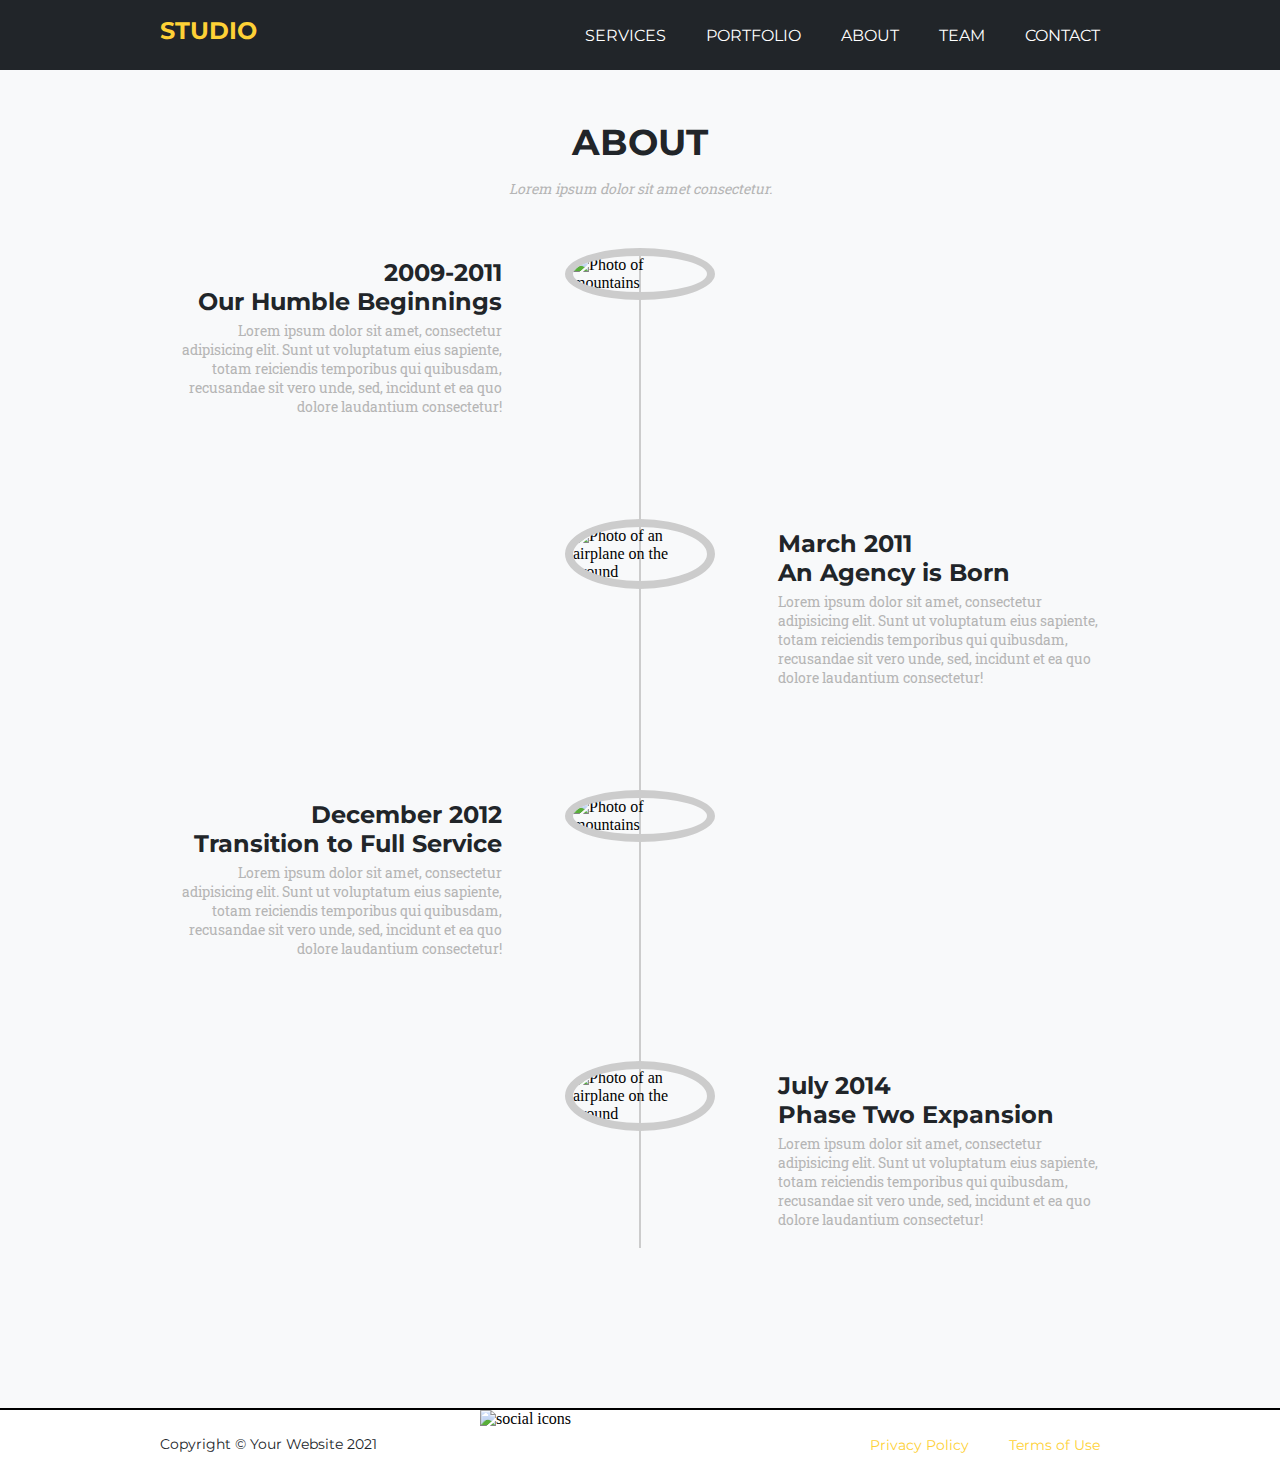
==== about.html @ 63127d1f "project completed" ====
<!doctype html>
<html lang="en">
<head>
<meta charset="UTF-8">
<title>About</title>
	
	<link rel="preconnect" href="https://fonts.googleapis.com">
	<link rel="preconnect" href="https://fonts.gstatic.com" crossorigin>
	<link href="https://fonts.googleapis.com/css2?family=Montserrat:wght@300;700&family=Roboto+Slab:wght@400;700&display=swap" rel="stylesheet">
	<link href="https://fonts.googleapis.com/icon?family=Material+Icons"
      rel="stylesheet">
	
	<link rel="stylesheet" href="css/style.css">
	
</head>

<body>
	<header>
		<nav>
			<h1>Studio</h1>
			
			<ul>
				<li><a href="index.html">Services</a></li>
				<li><a href="portfolio.html">Portfolio</a></li>
				<li><a href="about.html">About</a></li>
				<li><a href="team.html">Team</a></li>
				<li><a href="contact.html">Contact</a></li>
			</ul>
			
			<a href="" id="ham-menu"><img src="https://fit-front-end-course.s3.amazonaws.com/ham-menu.png" class="ham-menu" alt="hamburger menu"></a>
			
		</nav>
		
		
	</header>
	
	<h2>ABOUT</h2>
	<p class="h2-sub"><em>Lorem ipsum dolor sit amet consectetur.</em></p>
	
	
	<ul class="timeline">
		<div class="vertical-line"></div>
		
		<li>
			<div class="timeline-text-left">
				<h3 class="right-align">2009-2011<br>
				Our Humble Beginnings</h3>
				<p class="right-align">Lorem ipsum dolor sit amet, consectetur adipisicing elit. Sunt ut voluptatum eius sapiente, totam reiciendis temporibus qui quibusdam, recusandae sit vero unde, sed, incidunt et ea quo dolore laudantium consectetur!</p>
			</div>
			<div class="timeline-image">
				<img src="https://fit-front-end-course.s3.amazonaws.com/about/1.jpg" class="timeline-image-style" alt="Photo of mountains">
			</div>	
		</li>
	
		<li>
			<div class="timeline-image">
				<img src="https://fit-front-end-course.s3.amazonaws.com/about/2.jpg" class="timeline-image-style" alt="Photo of an airplane on the ground">
			</div>	
			<div class="timeline-text-right">
				<h3 class="left-align">March 2011<br>
				An Agency is Born</h3>
				<p class="left-align">Lorem ipsum dolor sit amet, consectetur adipisicing elit. Sunt ut voluptatum eius sapiente, totam reiciendis temporibus qui quibusdam, recusandae sit vero unde, sed, incidunt et ea quo dolore laudantium consectetur!</p>
			</div>
			
		</li>
		
		<li>
			<div class="timeline-text-left">
			<h3 class="right-align">December 2012<br>
			Transition to Full Service</h3>
			<p class="right-align">Lorem ipsum dolor sit amet, consectetur adipisicing elit. Sunt ut voluptatum eius sapiente, totam reiciendis temporibus qui quibusdam, recusandae sit vero unde, sed, incidunt et ea quo dolore laudantium consectetur!</p>
			</div>
			<div class="timeline-image">
			<img src="https://fit-front-end-course.s3.amazonaws.com/about/3.jpg" class="timeline-image-style" alt="Photo of mountains">
			</div>	
		</li>
	
		<li>
			<div class="timeline-text-right">
			<h3 class="left-align">July 2014<br>
			Phase Two Expansion</h3>
			<p class="left-align">Lorem ipsum dolor sit amet, consectetur adipisicing elit. Sunt ut voluptatum eius sapiente, totam reiciendis temporibus qui quibusdam, recusandae sit vero unde, sed, incidunt et ea quo dolore laudantium consectetur!</p>
			</div>
			<div class="timeline-image">
			<img src="https://fit-front-end-course.s3.amazonaws.com/about/4.jpg" class="timeline-image-style" alt="Photo of an airplane on the ground">
			</div>	
		</li>

	</ul>
	
	<footer>
	
		<div id="copyright">
		<p>Copyright © Your Website 2021</p>
		</div>
		<div id="footer-social">
		<img src="https://fit-front-end-course.s3.amazonaws.com/social-icons.png" alt="social icons" class="icons">
		</div>
		<div id="footer-nav">
			<ul>
				<li><a href="#">Privacy Policy</a></li>
				<li><a href="#">Terms of Use</a></li>
			</ul>
		</div>
		
	</footer>
	
	
</body>
</html>
---- css/style.css ----
@charset "UTF-8";
/* CSS Document */

html {
	background-color:#FFFFFF;
}

body {
	background-color: #f8f9fa;
	margin:0;
}

#h1 {
	padding-top:0;
}

header {
	height: 70px;
	background-color: #212529;
}

#ham-menu {
	display:none;
}

.ham-menu {
	height:50px;
}

.masthead {
 	min-height: 700px;
	background-image:url(https://fit-front-end-course.s3.amazonaws.com/header-bg.jpg);
	background-size:cover;
    background-position:center;
}

header nav {
	display:flex;
	margin:0 auto;
	max-width: 960px;
}

header nav a {
	font-family: 'montserrat';
	font-weight: 300px;
	font-size: 16px;
	text-transform: uppercase;
	text-decoration: none;
	color: #FFFFFF;
}

header nav a:hover {
	color: #fed136;
}

header nav ul {
  display:flex;
  justify-content:flex-end;
  list-style-type:none;
  margin-left:auto;
}

li {
	padding:10px 20px;
}

.masthead div {
	padding-top: 200px;
	font-family: 'montserrat';
	font-weight: 700;
	font-size: 60px;
	text-align: center;
	color: #FFFFFF;
}

.masthead div p {
	font-size: 30px;
	margin-bottom: 0;
	color: #FFFFFF;
}

p {
	font-family: 'roboto slab';
	font-weight: 400;
	font-size: 14px;
	text-align: center;
	color:#B5B5B5;
	margin: 0;
}

footer {
	display:flex;
	margin:0 auto;
	justify-content:space-between;
	/*max-width: 960px;*/
	height:60px;
	border-top: 2px solid black;
	padding-bottom: 10px;
	background-color: #FFFFFF;
}

#copyright {
	width:320px;
	padding-top:25px;
	margin-left:auto;
}

#copyright p {
	font-family: 'montserrat';
	font-size:14px;
	text-align: left;
	color: #212529;
}

#footer-social {
	width: 320px;
}

#footer-nav {
	width:320px;
	margin-right:auto;
}

#footer-nav a {
	font-family: 'montserrat';
	font-size:14px;
	text-decoration: none;
	color: #fed136;
}

#footer-nav ul {
  display:flex;
  justify-content:flex-end;
  list-style-type:none;
}

h1{
	font-family: 'montserrat';
	font-size: 24px;
	font-weight: 700;
	text-transform:uppercase;
	color: #FED136;
}

h2{
	display: block;
	width: 100%;
	font-family: 'Montserrat';
	font-weight: 700;
	text-transform: uppercase;
	font-size: 36px;
	text-align: center;
	color:#212529;
	margin:0;
	padding-top: 50px;
	padding-bottom:15px;
}

h3 {
	font-family: 'Montserrat';
	font-weight: 700;
	font-size: 24px;
	text-align:center;
	color:#212529;
	margin-bottom:0;
	padding-bottom: 5px;
	margin-top: 10px;
}

section{
	display: flex;
	flex-wrap:wrap;
	max-width:960px;
	margin:50px auto;
}

.h2-sub {
	display: block;
	width: 100%;
	margin-bottom:50px;
}

.three-column {
	width: 300px;
	padding: 10px;
	/*margin-top: 50px;*/
	margin-bottom: 30px;
}

.icons {
	display: block;
	margin:0 auto 20px;
}

button {
	display:block;
	margin:20px auto;
	border-radius:.25rem;
	font-family: 'montserrat';
	font-weight: 700;
	font-size: 16px;
	height: 60px;
	padding: 10px 40px 10px 40px;
	color: #FFFFFF;
	background-color: #fed136;
	border:none;
}

button:hover {
	background-color: #E2BB35;
}

.team-photos {
	border-radius: 50%;
	max-width:200px;
	display: block;
	margin:0 auto 20px;
	border: 8px solid #CCCCCC;
}

#team-para {
	width:60%;
	margin:0 auto 50px;
}

.portfolio {
	background-color: #FFFFFF;
	padding:10px 0 25px 0;
	margin-top:0;
}

.portfolio-images {
  display: block;
  width: 300px;
  height: auto;
}

.image-container {
  position: relative;
  width: 100%;
}



/*hover-overlay*/

.overlay {
  position: absolute;
  top: 0;
  bottom: 0;
  left: 0;
  right: 0;
  height: 100%;
  width: 100%;
  opacity: 0;
  transition: .5s ease;
  background-color: #fed136;
}

.image-container:hover .overlay {
  opacity: 0.9;
}

.overlay-text {
  color: #FFFFFF;
  font-size: 100px;
  text-align:center;
  font-family: 'montserrat';
  font-weight:700;
  position: absolute;
  top: 20%;
  bottom: 0;
  left: 0;
  right: 0;
  height: 100%;
  width: 100%;
  opacity: 0;
  transition: .5s ease;
}

.image-container:hover .overlay-text {
  opacity: 1;
}

/* end hover overlay*/


/*modal*/

.modal {
  position:absolute;
  width:60%;
  padding:20px;
  top:200px;
  left:0;
  right:0;
  margin:0 auto;
  border-radius:20px;
  background-color:white;
  box-shadow:3px 3px 12px gray;
  text-align:center;
	
  display:none;
}
.modal_on {
  display:block;
}

.modal-images {
	max-height: 600px;
	padding: 20px 0 20px 0;
}

/* end modal */

/* about page*/

.timeline {
	list-style:none;
	max-width: 960px;
	height:1160px;
	padding:0;
	margin:0 auto;
}

.timeline li {
	padding-top:0;
	padding-bottom:103px;
	display: flex;
}

.vertical-line {
	position:absolute;
	left: 50%;
	transform:translate(-50%);
	width: 2px;
	background-color:#CCCCCC;
	height: 1000px;
	
}

.timeline-text-left {
	width:35%;
	padding-right:20px;
}

.timeline-text-right {
	width:35%;
	padding-left:20px;
	margin-left:auto;
}

.right-align {
	text-align: right;
}

.left-align {
	text-align: left;
}

.right-align h3 {
	margin-top:0;
}

.timeline-image {
	position:absolute;
	left: 50%;
	transform:translate(-50%);
	max-width: 150px;
	z-index: 100;
}

.timeline-image-style {
	height:135px;
	width:134px;
	border-radius:100%;
	border: 8px solid #CCCCCC;
}

/* end about page */

/* contact page*/


main {
	min-height:700px;
	background-color: #212529;
	background-image:url(https://fit-front-end-course.s3.amazonaws.com/map-image.png)
}

main h2 {
	color: #FFFFFF;
	padding-top:100px;
}

form {
	display: flex;
	max-width:960px;
	margin:0 auto;
	padding-bottom: 20px;
}

.left {
	display:block;
	width:50%;
}

.right {
	display:block;
	width:50%;
}

input {
	font-family: 'montserrat';
	font-weight: 700;
	color: #cccccc;
	border:1px solid #cccccc;
	border-radius:.25rem;
	/*display:block;*/
}

.left-form {
	padding:10px 283px 10px 20px;
	height: 40px;
	margin:10px;
}

.right-form {
	padding:10px 283px 174px 20px;
	height: 40px;
	margin:10px;
}




/*responsive*/

@media screen and (max-width: 768px) {
	
	header {
		/*display: flex;*/
	}
	
	header nav {
		display: flex;
		margin:0;
		padding-left:10%;
		height:70px;
	}
	
	#h1 {
	padding-top:0;
	display:flex;
}
	
	#ham-menu {
		display: flex;
		top: 50%;
		padding:10px 10% 10px 10px;
		margin-left:auto;
		height:70px;
		width:70px;
	}
	
	header nav ul {
		display: none;
	}
	
	#welcome {
		display: block;
	}
	
	/* footer */
	
	footer {
		flex-direction:column;
	}
	
	#copyright {
		margin:0 auto;
		justify-content: center;
	}
	
	#copyright p {
		text-align:center;
	}
	
	#footer-social {
		margin:0 auto;
		height: 40px;
	}
	
	#footer-nav {
		margin:0 auto;
	}
	
	#footer-nav ul {
		justify-content:center;
		padding:0;
	}
	
	
	.three-column {
		flex-direction:column;
		justify-content:center;
		margin:0 auto;
	}

	/* about page */
	.timeline {
		list-style:none;
		max-width: 960px;
		height:1300px;
		padding:0;
		margin:0 auto;
	}
	
	
	.vertical-line {
		position:absolute;
		left: 15%;
		transform:translate(-50%);
		width: 2px;
		background-color:#CCCCCC;
		height: 1100px;

	}
	
	.timeline-text-left {
		width:60%;
		margin-left: 25%;
		padding:0;
	}
	
	.timeline-text-right {
		width:60%;
		margin-left:25%;
		padding:0;
	}

	.right-align {
		text-align: left;
	}
	
	.timeline-image {
		position:absolute;
		left: 15%;
		max-width: 76px;
		z-index: 100;
	}

	.timeline-image-style {
		height:60px;
		width:60px;
		border-radius:100%;
		border: 8px solid #CCCCCC;
	}
	
	
	/* contact page */
	main {
		min-height: 900px;
	}
	
	form {
		flex-direction:column;
		justify-content: center;
	}
	
	.left {
		margin:0 auto;
		width:460px;
	}
	
	.right {
		margin:0 auto;
		width:460px;
	}

}
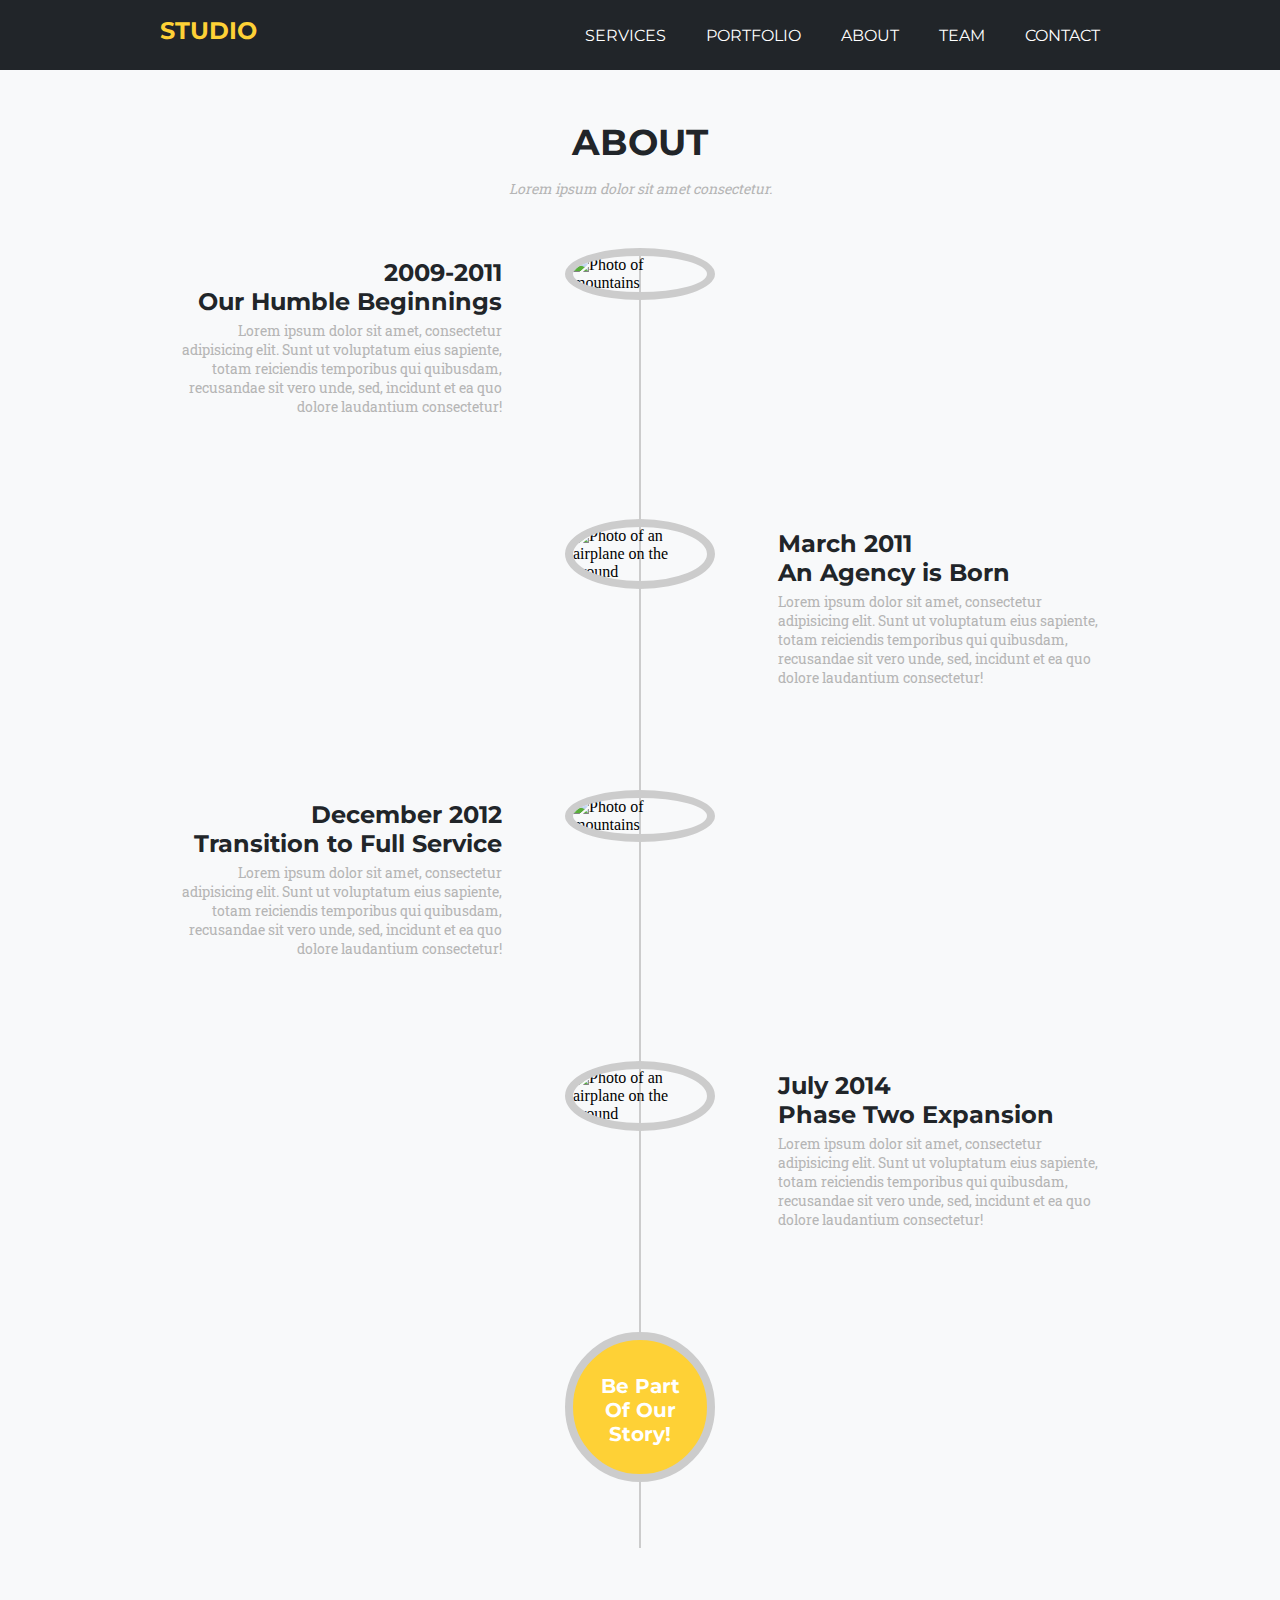
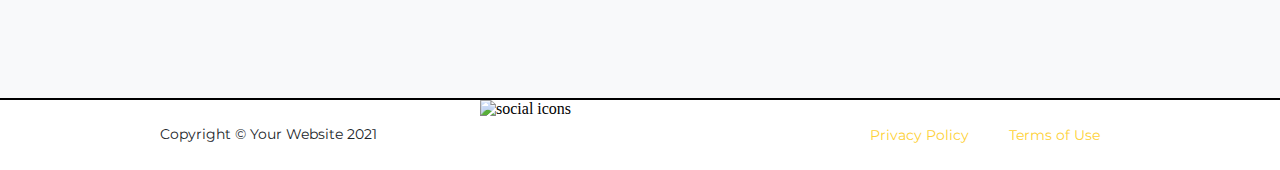
==== commit ae8c2d83: "edits to about page" ====
--- a/about.html
+++ b/about.html
@@ -85,6 +85,13 @@
 			<img src="https://fit-front-end-course.s3.amazonaws.com/about/4.jpg" class="timeline-image-style" alt="Photo of an airplane on the ground">
 			</div>	
 		</li>
+		
+		<li>
+			<div id="last-circle" class="timeline-text-left"><h3 class="right-align">Be Part Of Our Story!</h3></div>
+			<div id="yellow-circle">
+				<p id="yellow-circle-text">Be Part<br> Of Our<br> Story!</p>
+			</div>	
+		</li>
 
 	</ul>
 	
--- a/css/style.css
+++ b/css/style.css
@@ -318,7 +318,7 @@
 .timeline {
 	list-style:none;
 	max-width: 960px;
-	height:1160px;
+	height:1450px;
 	padding:0;
 	margin:0 auto;
 }
@@ -335,7 +335,7 @@
 	transform:translate(-50%);
 	width: 2px;
 	background-color:#CCCCCC;
-	height: 1000px;
+	height: 1300px;
 	
 }
 
@@ -375,6 +375,31 @@
 	width:134px;
 	border-radius:100%;
 	border: 8px solid #CCCCCC;
+}
+
+#last-circle {
+	display: none;
+}
+
+#yellow-circle {
+	height:134px;
+	width:134px;
+	background-color: #fed136;
+	border-radius:100%;
+	border: 8px solid #CCCCCC;
+	position:absolute;
+	left: 50%;
+	transform:translate(-50%);
+	z-index: 100;
+}
+
+#yellow-circle-text {
+	color: #FFFFFF;
+	font-family: 'montserrat';
+	font-weight: 700;
+	font-size: 20px;
+	text-align: center;
+	padding-top: 25%;
 }
 
 /* end about page */
@@ -511,7 +536,7 @@
 	.timeline {
 		list-style:none;
 		max-width: 960px;
-		height:1300px;
+		height:1400px;
 		padding:0;
 		margin:0 auto;
 	}
@@ -523,18 +548,20 @@
 		transform:translate(-50%);
 		width: 2px;
 		background-color:#CCCCCC;
-		height: 1100px;
+		height: 1250px;
 
 	}
 	
 	.timeline-text-left {
 		width:60%;
+		min-width:300px;
 		margin-left: 25%;
 		padding:0;
 	}
 	
 	.timeline-text-right {
 		width:60%;
+		min-width:300px;
 		margin-left:25%;
 		padding:0;
 	}
@@ -546,7 +573,7 @@
 	.timeline-image {
 		position:absolute;
 		left: 15%;
-		max-width: 76px;
+		min-width: 76px;
 		z-index: 100;
 	}
 
@@ -557,6 +584,22 @@
 		border: 8px solid #CCCCCC;
 	}
 	
+	#last-circle {
+		display: flex;
+	}
+	
+	#yellow-circle {
+		height:60px;
+		width:60px;
+		position:absolute;
+		left: 15%;
+		z-index: 100;
+	}
+
+	#yellow-circle-text {
+		display:none;
+	}
+	
 	
 	/* contact page */
 	main {
